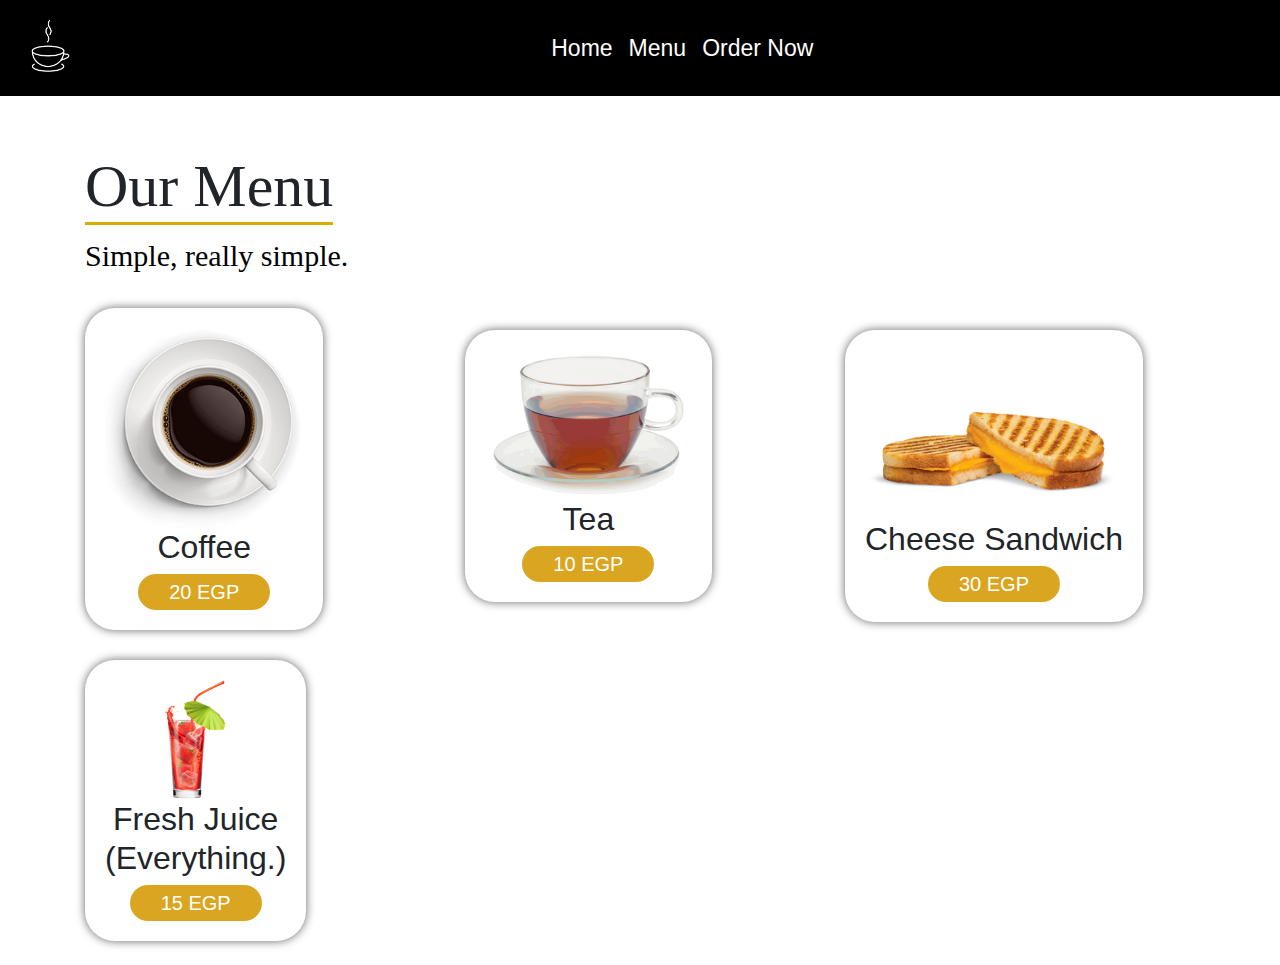
==== menu.html @ c19736da "Add files via upload" ====
<!doctype html>
<html lang="en">
  <head>
    <title>Kahwa Menu.</title>
    <!-- Required meta tags -->
    <meta charset="utf-8">
    <meta name="viewport" content="width=device-width, initial-scale=1, shrink-to-fit=no">
    <link rel="stylesheet" href="menu.css">
    <link rel="shortcut icon" href="imgs/logo-white.png">
    <!-- Bootstrap CSS -->
    <link rel="stylesheet" href="https://stackpath.bootstrapcdn.com/bootstrap/4.3.1/css/bootstrap.min.css" integrity="sha384-ggOyR0iXCbMQv3Xipma34MD+dH/1fQ784/j6cY/iJTQUOhcWr7x9JvoRxT2MZw1T" crossorigin="anonymous">
  </head>
  <body>
    <div class="container" id="menu">
        <nav class="navbar navbar-expand-lg fixed-top" style="background: black;">
            <a class="navbar-brand" href="#"><img src="imgs/logo-white.png" height="70px"></a>
            <button class="navbar-toggler d-lg-none" type="button" data-toggle="collapse" data-target="#collapsibleNavId" aria-controls="collapsibleNavId"
            aria-expanded="false" aria-label="Toggle navigation" style=" outline: none; padding: 0px;">
            <img src="imgs/menu-btn.png" height="50px" style="border: none;">
        </button>
            <div class="collapse navbar-collapse" id="collapsibleNavId">
                <ul class="navbar-nav m-auto mt-2 mt-lg-0">
                    <li class="nav-item active">
                        <a class="nav-link" href="index.html">Home <span class="sr-only">(current)</span></a>
                    </li>
                    <li class="nav-item active">
                        <a class="nav-link" href="menu.html">Menu</a>
                    </li>
                    <li class="nav-item active">
                        <a class="nav-link" href="order.html">Order Now</a>
                    </li>
    
                </ul>
                
            </div>
          </nav>
        <div class="row">
        <div class="col-12 col-md-4" style="padding-top: 150px;">
         <h1 style="font-family: 'Brush Script MT', cursive; font-size: 60px; border-bottom: 3px solid rgb(218, 171, 0); width: fit-content;">Our Menu</h1>
         <p style="color: black; font-weight: 500; font-family: 'Brush Script MT', cursive; font-size: 30px;">Simple, really simple.</p>  
         <div class="col-12 col-md-3"></div>
         <div class="item-1" style="box-shadow: 0 0 10px rgb(0,0,0,0.604); border-radius: 30px; width: fit-content; text-align: center; padding: 20px; margin-top: 30px;">
             <img src="imgs/coffee.png" height="200px">
            <h2>Coffee</h2>
            <a name="btn" id="btn" class="btn" href="#" role="button" style="background: goldenrod; border-radius: 100px; padding: 2px 30px; color: white; font-weight: 500; font-size: 20px;">20 EGP</a>

        </div>
        </div><br>
        <div class="col-12 col-md-4" style="padding-top: 300px;">
        <div class="item-1" style="box-shadow: 0 0 10px rgb(0,0,0,0.604); border-radius: 30px; width: fit-content; text-align: center; padding: 20px; margin-top: 30px;">
            <img src="imgs/tea.png" height="150px">
           <h2>Tea</h2>
           <a name="btn" id="btn" class="btn" href="#" role="button" style="background: goldenrod; border-radius: 100px; padding: 2px 30px; color: white; font-weight: 500; font-size: 20px;">10 EGP</a>
        </div> 
        </div><br>

        <div class="col-12 col-md-4" style="padding-top: 300px;">
            <div class="item-1" style="box-shadow: 0 0 10px rgb(0,0,0,0.604); border-radius: 30px; width: fit-content; text-align: center; padding: 20px; margin-top: 30px;">
                <img src="imgs/cheeeesee.png" height="170px">
               <h2>Cheese Sandwich</h2>
               <a name="btn" id="btn" class="btn" href="#" role="button" style="background: goldenrod; border-radius: 100px; padding: 2px 30px; color: white; font-weight: 500; font-size: 20px;">30 EGP</a>

           </div> </div><br>
           <div class="col-12 col-md-4">

           <div class="item-1" style="box-shadow: 0 0 10px rgb(0,0,0,0.604); border-radius: 30px; width: fit-content; text-align: center; padding: 20px; margin-top: 30px;">
            <img src="imgs/fresh-juice.png" height="120px">
           <h2>Fresh Juice <br>(Everything.)</h2>
           <a name="btn" id="btn" class="btn" href="#" role="button" style="background: goldenrod; border-radius: 100px; padding: 2px 30px; color: white; font-weight: 500; font-size: 20px;">15 EGP</a>

       </div> <br>
           </div>
        
            </div>
        
                        </div>
                     </div>
                       
    <!-- Optional JavaScript -->
    <!-- jQuery first, then Popper.js, then Bootstrap JS -->
    <script src="https://code.jquery.com/jquery-3.3.1.slim.min.js" integrity="sha384-q8i/X+965DzO0rT7abK41JStQIAqVgRVzpbzo5smXKp4YfRvH+8abtTE1Pi6jizo" crossorigin="anonymous"></script>
    <script src="https://cdnjs.cloudflare.com/ajax/libs/popper.js/1.14.7/umd/popper.min.js" integrity="sha384-UO2eT0CpHqdSJQ6hJty5KVphtPhzWj9WO1clHTMGa3JDZwrnQq4sF86dIHNDz0W1" crossorigin="anonymous"></script>
    <script src="https://stackpath.bootstrapcdn.com/bootstrap/4.3.1/js/bootstrap.min.js" integrity="sha384-JjSmVgyd0p3pXB1rRibZUAYoIIy6OrQ6VrjIEaFf/nJGzIxFDsf4x0xIM+B07jRM" crossorigin="anonymous"></script>
  </body>
</html>
---- menu.css ----
.banner {
    background: linear-gradient(rgba(0,0,0,0.5),rgba(0,0,0,0.5)),  url(imgs/main-bg.jpg);
    width: 100%;
    height: 120vh;
    background-position: center;
    background-size: cover;
}

.nav-item .nav-link {
    font-size: 23px;
    font-weight: 500;
    color: white;
    transition: 0.5s;
}

.nav-item .nav-link:hover {
    color: goldenrod;
}

.item-1:hover {
    box-shadow: 8px 10px 0 black;
    transition: 0.5s;
    cursor: pointer;
}

.item-1 {
    box-shadow: 0 0 0 black;
    transition: 0.5s;
    cursor: pointer;
}

.btn {
    box-shadow: 0 0 0 black;
    transition: 0.5s;
    cursor: pointer;
}
.btn:hover {
    box-shadow: 8px 10px 0 black;
    transition: 0.5s;
    cursor: pointer;
}

html {
    scroll-behavior: smooth;
}

.banner-2 {
    background: rgb(255, 238, 172);
    width: 100%;
    height: 100vh;
    background-position: center;
    background-size: cover;
}

.blackidk {
    background: black;
    color: white;
    opacity: 100%;
    text-align: center;
    padding: 8px;
    margin-top: 50px;
   }

   .blackidk p {
    font-family:'Trebuchet MS', 'Lucida Sans Unicode', 'Lucida Grande', 'Lucida Sans', Arial, sans-serif;
    opacity: 50%;
   }

   .blackidk img {
    height: 35px;
    margin-right: 5px;
    margin-bottom: 3px;
    transform: translateY(15%);
    cursor: pointer;
}
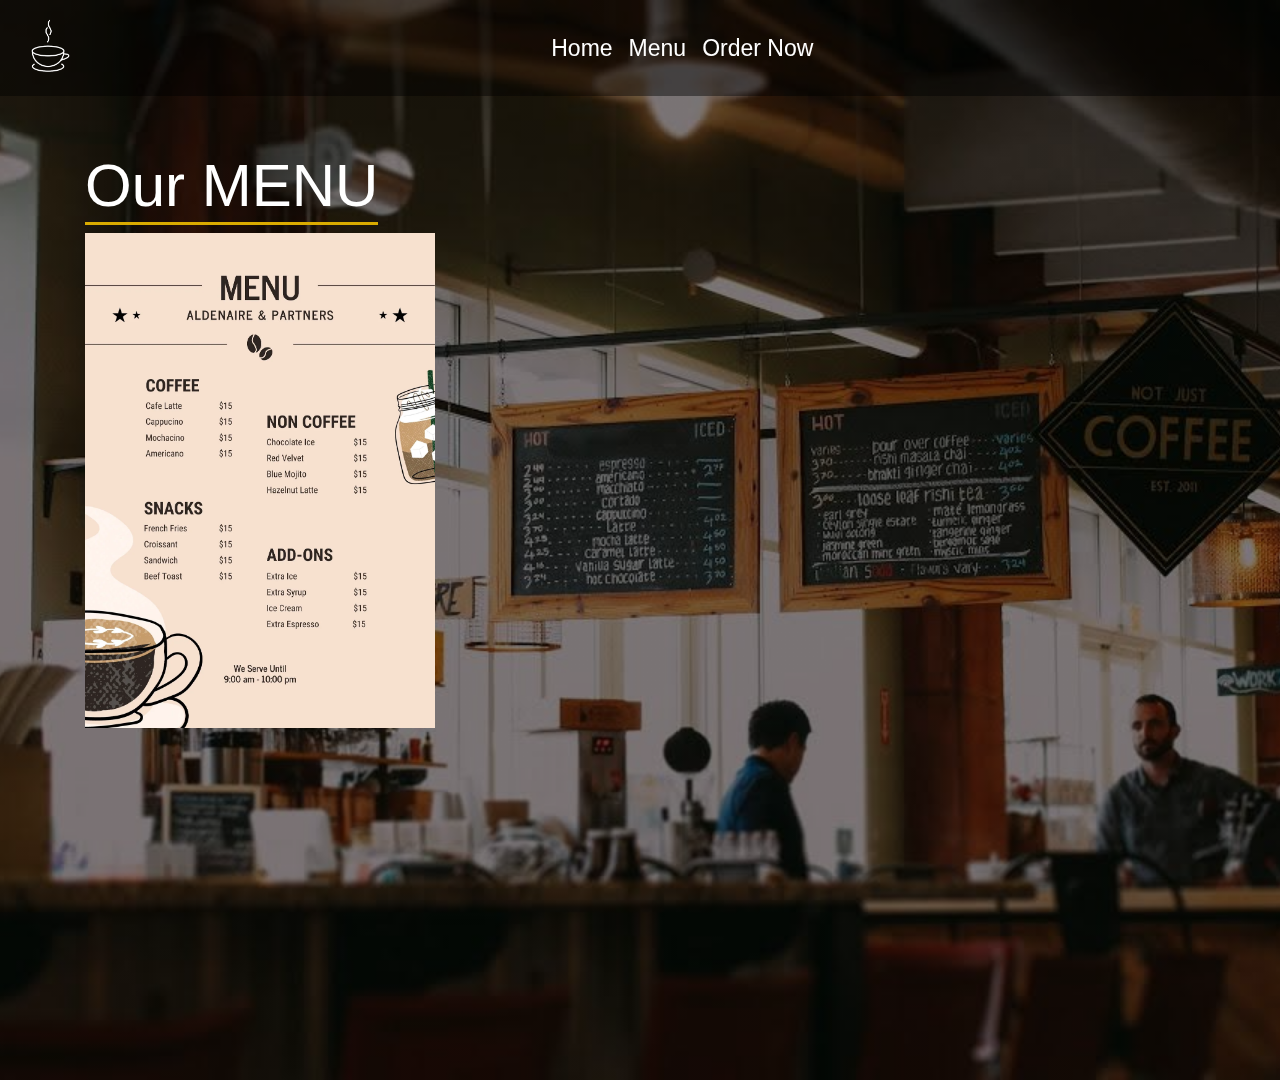
==== commit ea6b5e3b: "Add files via upload" ====
--- a/menu.html
+++ b/menu.html
@@ -11,8 +11,9 @@
     <link rel="stylesheet" href="https://stackpath.bootstrapcdn.com/bootstrap/4.3.1/css/bootstrap.min.css" integrity="sha384-ggOyR0iXCbMQv3Xipma34MD+dH/1fQ784/j6cY/iJTQUOhcWr7x9JvoRxT2MZw1T" crossorigin="anonymous">
   </head>
   <body>
+    <div class="banner">
     <div class="container" id="menu">
-        <nav class="navbar navbar-expand-lg fixed-top" style="background: black;">
+        <nav class="navbar navbar-expand-lg fixed-top" style="background: rgba(0, 0, 0, 0.437);;">
             <a class="navbar-brand" href="#"><img src="imgs/logo-white.png" height="70px"></a>
             <button class="navbar-toggler d-lg-none" type="button" data-toggle="collapse" data-target="#collapsibleNavId" aria-controls="collapsibleNavId"
             aria-expanded="false" aria-label="Toggle navigation" style=" outline: none; padding: 0px;">
@@ -34,47 +35,18 @@
                 
             </div>
           </nav>
-        <div class="row">
-        <div class="col-12 col-md-4" style="padding-top: 150px;">
-         <h1 style="font-family: 'Brush Script MT', cursive; font-size: 60px; border-bottom: 3px solid rgb(218, 171, 0); width: fit-content;">Our Menu</h1>
-         <p style="color: black; font-weight: 500; font-family: 'Brush Script MT', cursive; font-size: 30px;">Simple, really simple.</p>  
-         <div class="col-12 col-md-3"></div>
-         <div class="item-1" style="box-shadow: 0 0 10px rgb(0,0,0,0.604); border-radius: 30px; width: fit-content; text-align: center; padding: 20px; margin-top: 30px;">
-             <img src="imgs/coffee.png" height="200px">
-            <h2>Coffee</h2>
-            <a name="btn" id="btn" class="btn" href="#" role="button" style="background: goldenrod; border-radius: 100px; padding: 2px 30px; color: white; font-weight: 500; font-size: 20px;">20 EGP</a>
+          
+        <div class="row" style="text-align: center;">
+        <div class="col-12 col-md-4" style="padding-top: 150px; text-align: center;">
+         <h1 style="font-size: 60px; color: white; border-bottom: 3px solid rgb(218, 171, 0); font-weight: 500; width: fit-content;">Our MENU</h1>
+                
 
-        </div>
-        </div><br>
-        <div class="col-12 col-md-4" style="padding-top: 300px;">
-        <div class="item-1" style="box-shadow: 0 0 10px rgb(0,0,0,0.604); border-radius: 30px; width: fit-content; text-align: center; padding: 20px; margin-top: 30px;">
-            <img src="imgs/tea.png" height="150px">
-           <h2>Tea</h2>
-           <a name="btn" id="btn" class="btn" href="#" role="button" style="background: goldenrod; border-radius: 100px; padding: 2px 30px; color: white; font-weight: 500; font-size: 20px;">10 EGP</a>
-        </div> 
-        </div><br>
-
-        <div class="col-12 col-md-4" style="padding-top: 300px;">
-            <div class="item-1" style="box-shadow: 0 0 10px rgb(0,0,0,0.604); border-radius: 30px; width: fit-content; text-align: center; padding: 20px; margin-top: 30px;">
-                <img src="imgs/cheeeesee.png" height="170px">
-               <h2>Cheese Sandwich</h2>
-               <a name="btn" id="btn" class="btn" href="#" role="button" style="background: goldenrod; border-radius: 100px; padding: 2px 30px; color: white; font-weight: 500; font-size: 20px;">30 EGP</a>
-
-           </div> </div><br>
-           <div class="col-12 col-md-4">
-
-           <div class="item-1" style="box-shadow: 0 0 10px rgb(0,0,0,0.604); border-radius: 30px; width: fit-content; text-align: center; padding: 20px; margin-top: 30px;">
-            <img src="imgs/fresh-juice.png" height="120px">
-           <h2>Fresh Juice <br>(Everything.)</h2>
-           <a name="btn" id="btn" class="btn" href="#" role="button" style="background: goldenrod; border-radius: 100px; padding: 2px 30px; color: white; font-weight: 500; font-size: 20px;">15 EGP</a>
-
-       </div> <br>
-           </div>
-        
-            </div>
+             <img src="imgs/menu-img.webp" class="img-fluid">
+                  
         
                         </div>
                      </div>
+          </div>
                        
     <!-- Optional JavaScript -->
     <!-- jQuery first, then Popper.js, then Bootstrap JS -->
--- a/menu.css
+++ b/menu.css
@@ -18,19 +18,19 @@
 }
 
 .item-1:hover {
-    box-shadow: 8px 10px 0 black;
+    box-shadow: 8px 10px 0 rgb(23, 11, 0);
     transition: 0.5s;
     cursor: pointer;
 }
 
 .item-1 {
-    box-shadow: 0 0 0 black;
+    box-shadow: 0 0 0 rgb(23, 11, 0);
     transition: 0.5s;
     cursor: pointer;
 }
 
 .btn {
-    box-shadow: 0 0 0 black;
+    box-shadow: 0 0 0 rgb(23, 11, 0);
     transition: 0.5s;
     cursor: pointer;
 }
